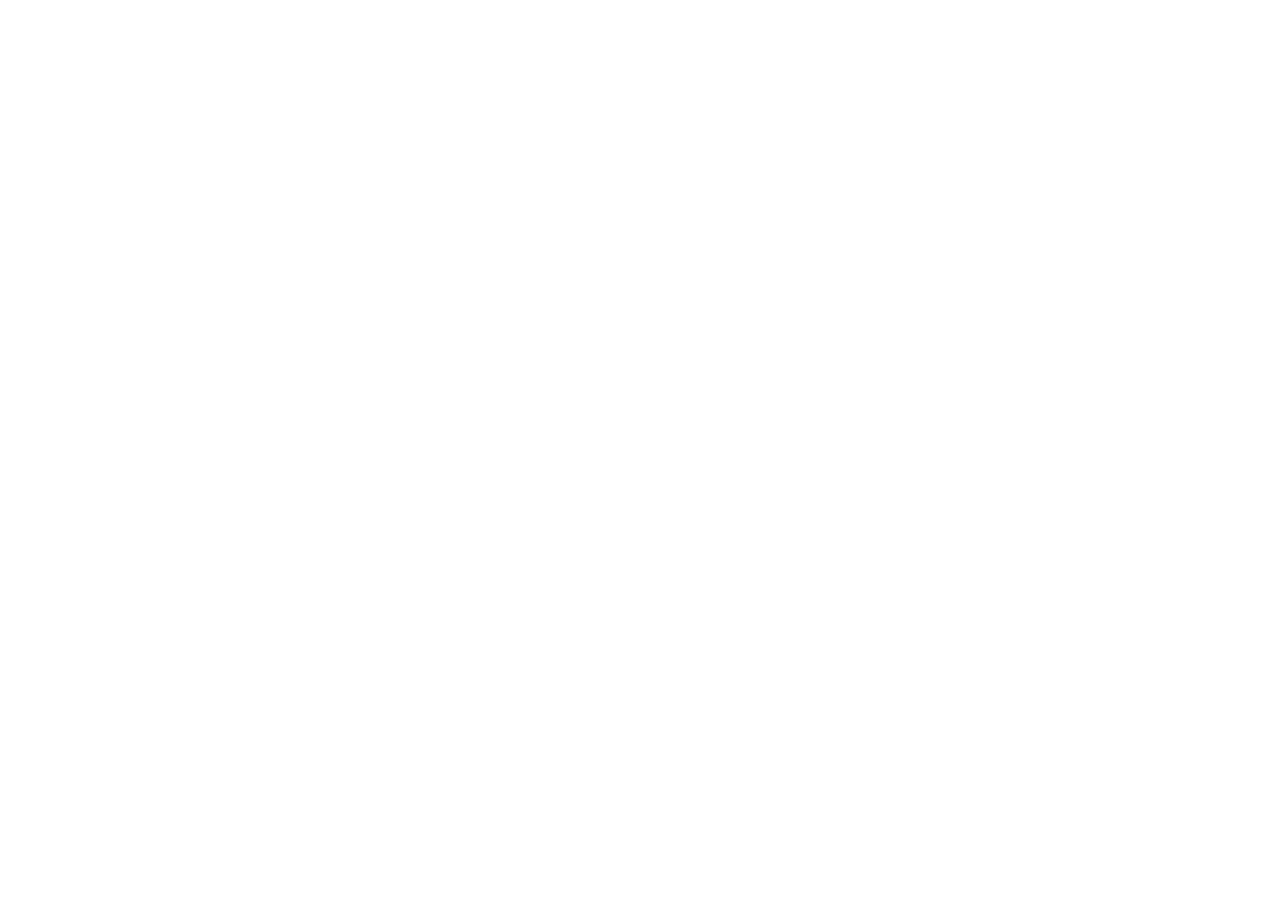
==== Day_003_Sun_Pyramid/index.html @ 467c2444 "Add files via upload" ====
<!DOCTYPE html>
<html lang="en">
<head>
    <meta charset="UTF-8">
    <meta name="viewport" content="width=device-width, initial-scale=1.0">
    <title>Sun Pyramid</title>
    <link rel="stylesheet" href="style.css">
</head>
<body>

    <div class="frame">

        <div class="center">

            <div class="circle">

                <div class="sky">

                </div>
      			
            </div>

        </div>

    </div>
    
</body>
</html>
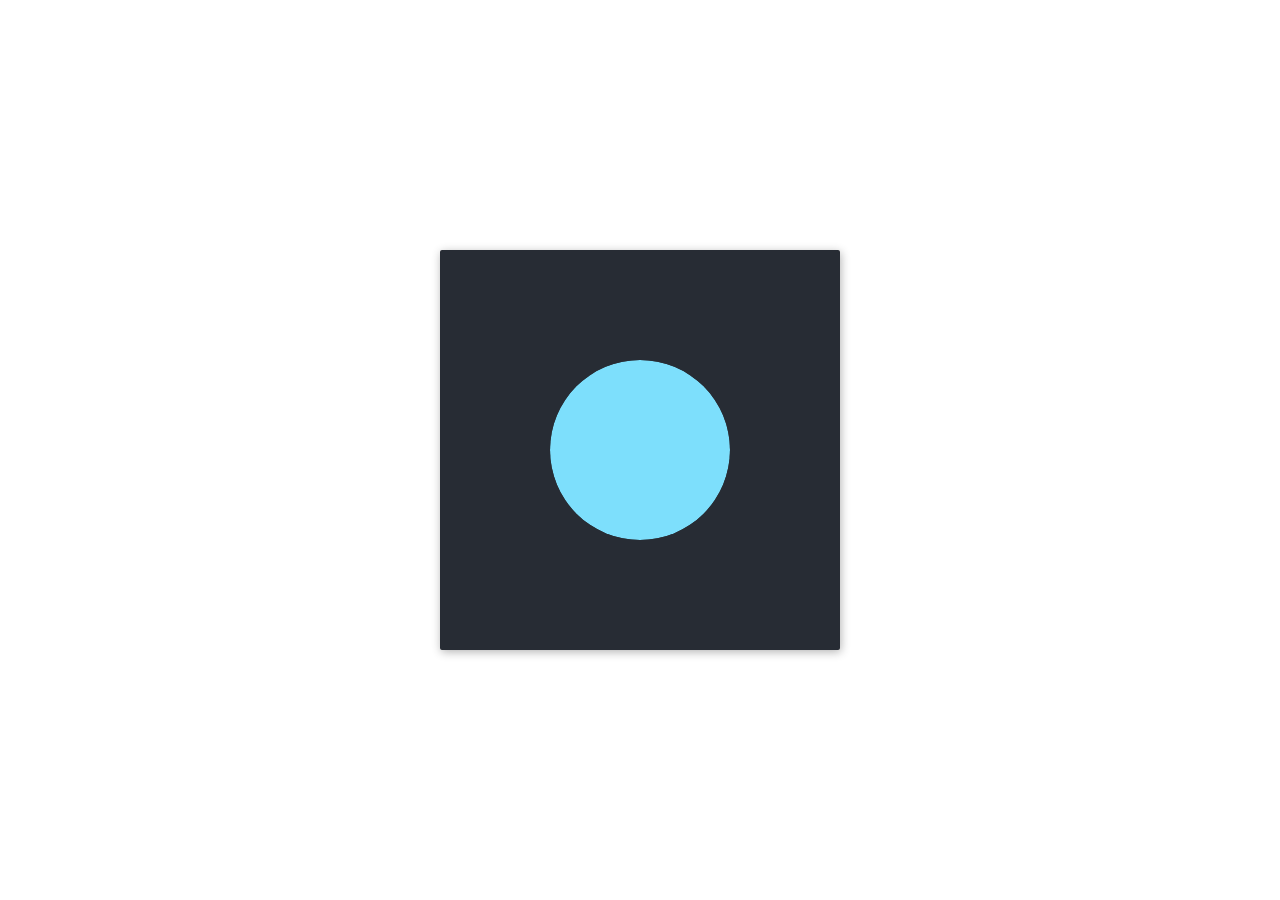
==== commit 48199f88: "Add files via upload" ====
--- a/Day_003_Sun_Pyramid/index.html
+++ b/Day_003_Sun_Pyramid/index.html
@@ -17,6 +17,10 @@
                 <div class="sky">
 
                 </div>
+
+                <div class="sun"></div>
+
+                </div>
       			
             </div>
 
--- a/Day_003_Sun_Pyramid/style.css
+++ b/Day_003_Sun_Pyramid/style.css
@@ -0,0 +1,49 @@
+
+.frame {
+
+    position: absolute;
+    top: 50%;
+    left: 50%;
+    width: 400px;
+    height: 400px;
+    margin-top: -200px;
+    margin-left: -200px;
+    border-radius: 2px;
+    box-shadow: 1px 2px 10px 0px rgba(0,0,0,0.3);
+    background: #272C34;
+    color: #fff;
+
+  }
+  
+  .center {
+
+    position: absolute;
+    top: 50%;
+    left: 50%;
+    transform: translate(-50%,-50%);
+
+  }
+  
+  .circle {
+
+    position: relative;
+    overflow: hidden;
+    clip-path: circle(90px at 90px 90px);
+    width: 180px;
+    height: 180px;
+    border-radius: 50%;
+    
+    .sky {
+
+        position: absolute;
+        z-index: 0;
+        top: 0;
+        left: 0;
+        right: 0;
+        height: 180px;
+        background: #7DDFFC;		
+        animation: sky-turns-black 4s cubic-bezier(.4,0,.49,1) infinite;
+
+    }
+    
+}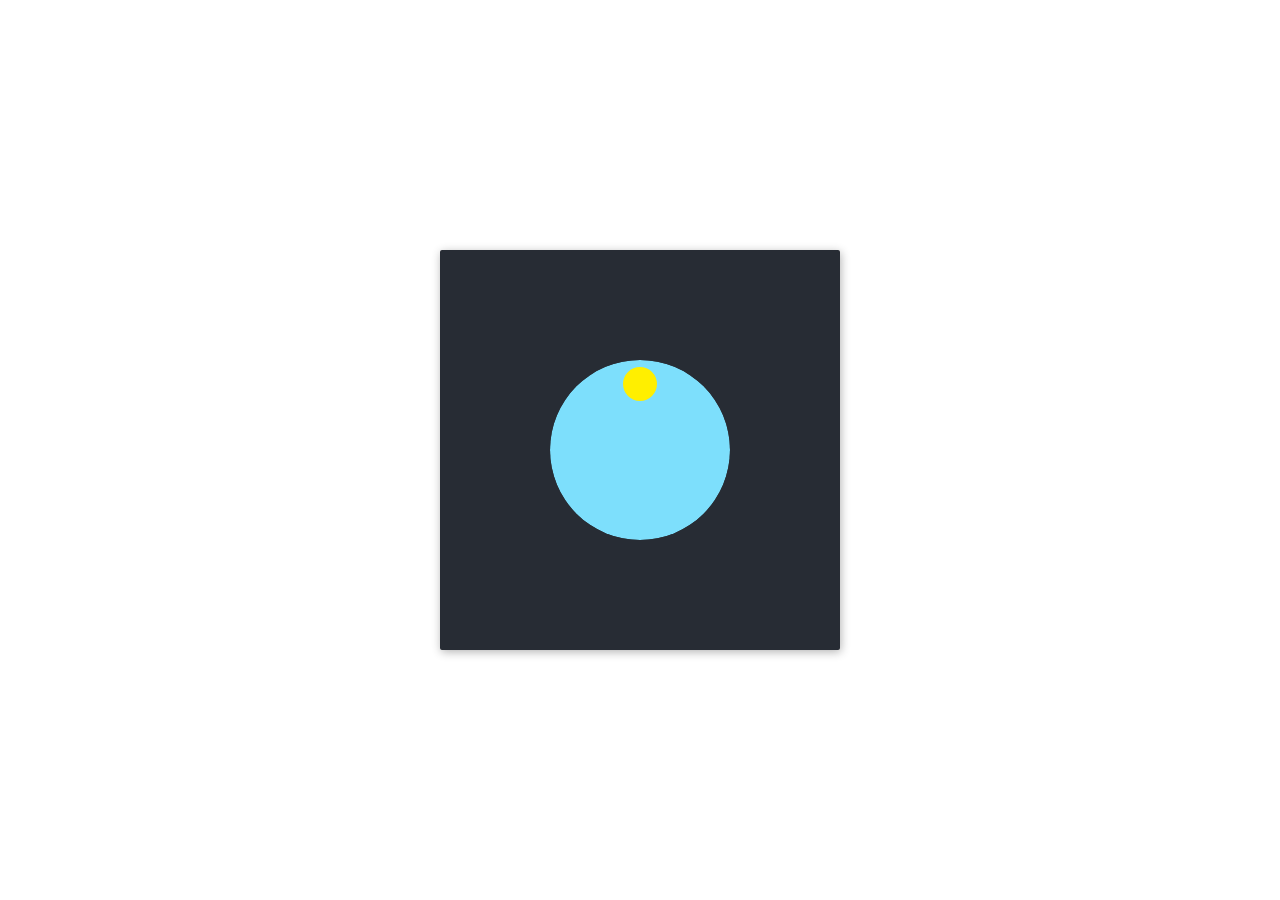
==== commit 34dca681: "Add files via upload" ====
--- a/Day_003_Sun_Pyramid/index.html
+++ b/Day_003_Sun_Pyramid/index.html
@@ -14,14 +14,16 @@
 
             <div class="circle">
 
-                <div class="sky">
-
-                </div>
+                <div class="sky"></div>
 
                 <div class="sun"></div>
 
-                </div>
-      			
+                <div class="side-left"></div>
+
+                <div class="side-right"></div>
+
+                <div class="ground"></div>
+     			
             </div>
 
         </div>
--- a/Day_003_Sun_Pyramid/style.css
+++ b/Day_003_Sun_Pyramid/style.css
@@ -35,14 +35,29 @@
     
     .sky {
 
-        position: absolute;
-        z-index: 0;
-        top: 0;
-        left: 0;
-        right: 0;
-        height: 180px;
-        background: #7DDFFC;		
-        animation: sky-turns-black 4s cubic-bezier(.4,0,.49,1) infinite;
+      position: absolute;
+      z-index: 0;
+      top: 0;
+      left: 0;
+      right: 0;
+      height: 180px;
+      background: #7DDFFC;		
+      animation: sky-turns-black 4s cubic-bezier(.4,0,.49,1) infinite;
+
+    }
+
+    .sun {
+
+      position: absolute;
+      z-index: 2;
+      top: 7px;
+      left: 73px;
+      width: 34px;
+      height: 34px;
+      border-radius: 50%;
+      background: #FFEF00;
+      transform-origin: 50% 400%;
+      animation: sun-goes-down 4s cubic-bezier(.4,0,.49,1) infinite;
 
     }
     
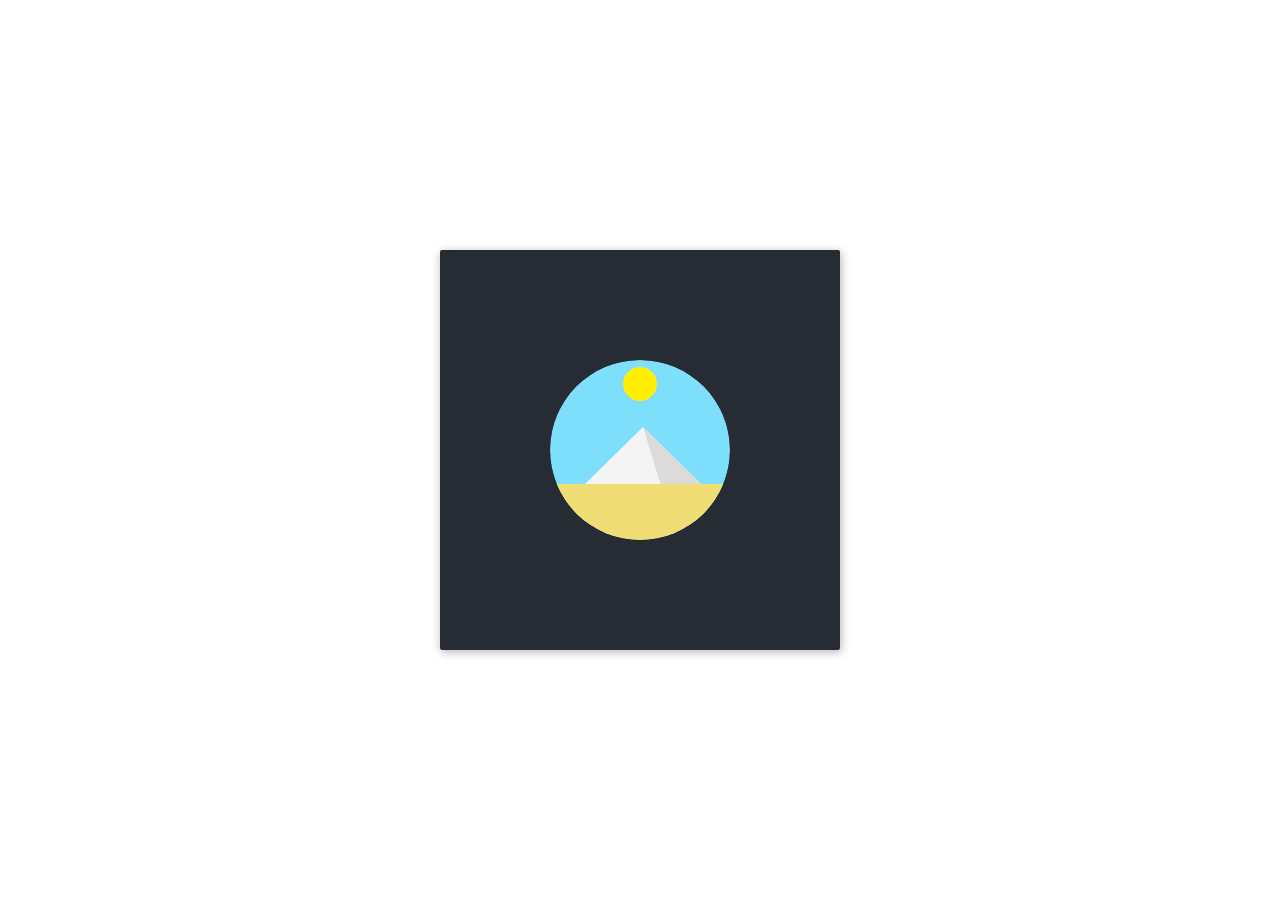
==== commit ad7f8710: "Add files via upload" ====
--- a/Day_003_Sun_Pyramid/index.html
+++ b/Day_003_Sun_Pyramid/index.html
@@ -22,6 +22,8 @@
 
                 <div class="side-right"></div>
 
+                <div class="shadow"></div>
+
                 <div class="ground"></div>
      			
             </div>
--- a/Day_003_Sun_Pyramid/style.css
+++ b/Day_003_Sun_Pyramid/style.css
@@ -60,5 +60,65 @@
       animation: sun-goes-down 4s cubic-bezier(.4,0,.49,1) infinite;
 
     }
+
+    .side-left {
+
+      position: absolute;
+      top: 67px;
+      left: 35px;
+      height: 57px;
+      width: 116px;
+      background: #F4F4F4;
+      clip-path: polygon(0% 100%, 100% 100%, 50% 0%);
+      animation: pyramide-shading 4s cubic-bezier(.4,0,.49,1) infinite;
+
+    }
     
+    .side-right {
+
+      position: absolute;
+      top: 67px;
+      left: 93px;
+      height: 57px;
+      width: 58px;
+      background: #DDDADA;
+      clip-path: polygon(30% 100%, 100% 100%, 0% 0%);
+      animation: pyramide-shading 4s cubic-bezier(.4,0,.49,1) infinite reverse;
+
+    }
+
+    .ground {
+
+      position: absolute;
+      z-index: 1;
+      bottom: 0;
+      left: 0;
+      right: 0;
+      height: 56px;
+      background: #F0DE75;
+      animation: fading-sand 4s cubic-bezier(.4,0,.49,1) infinite;
+
+    }
+    
+}
+
+@keyframes sun-goes-down {
+  0% {
+		background: #F57209;
+    transform: rotate(-70deg);
+  }
+	
+	30% {
+		background: #FFEF00;
+		transform: rotate(-28deg);
+	}
+	
+	70% {
+		background: #FFEF00;
+	}
+
+  100% {
+		background: #F57209;
+    transform: rotate(70deg);
+  }
 }